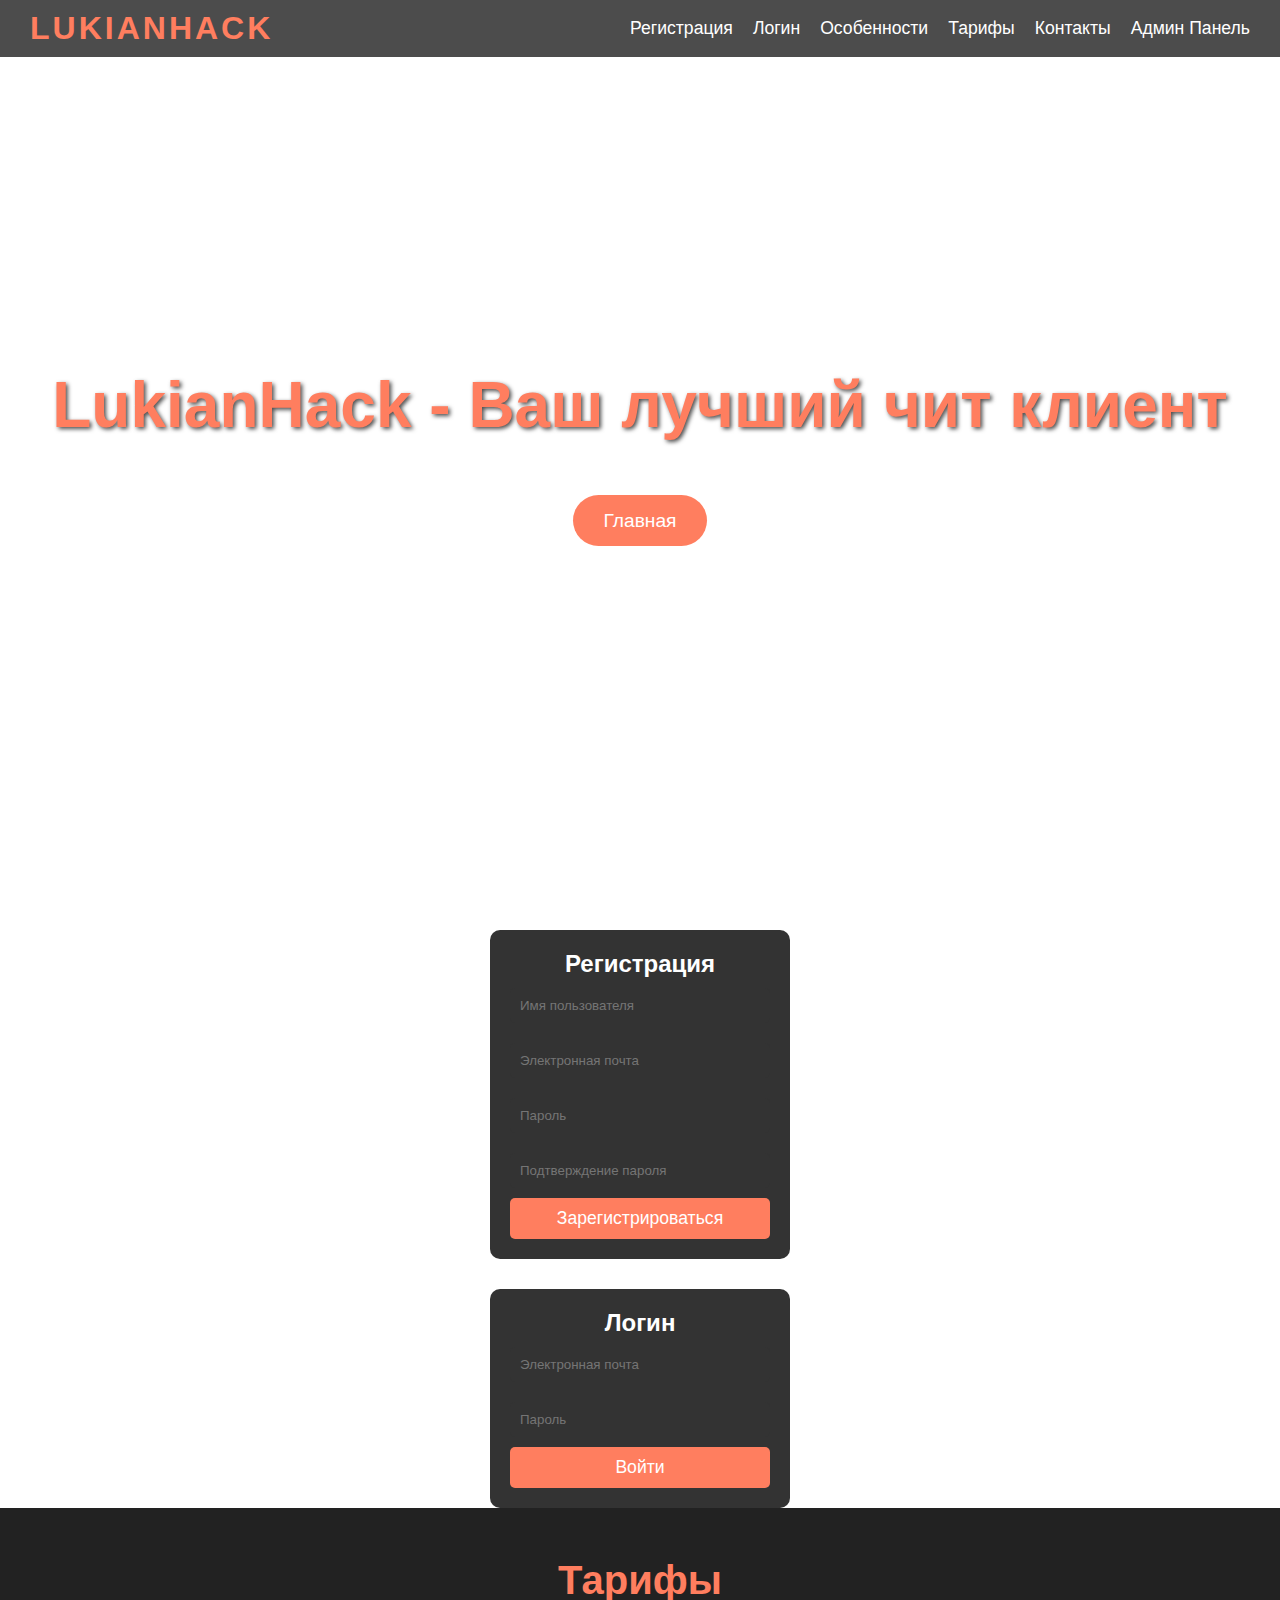
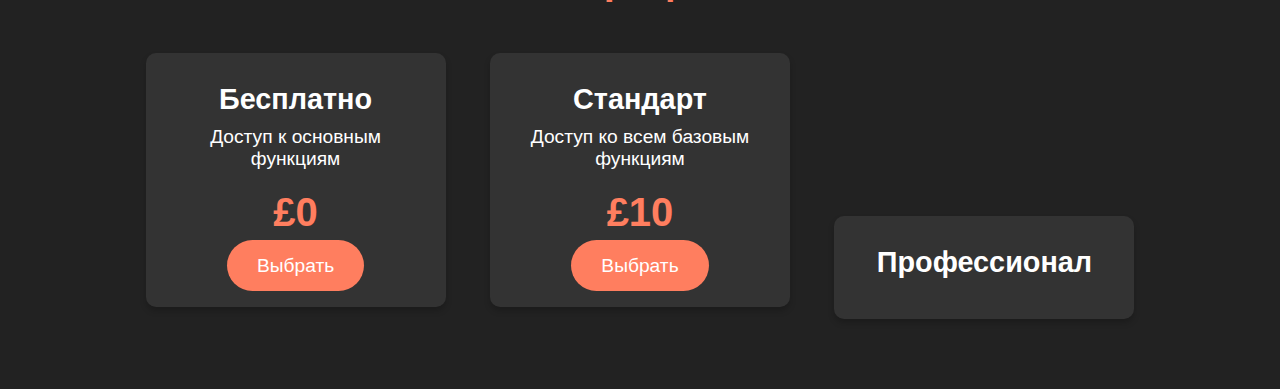
==== index.html @ 891042fd "Create index.html" ====
<!DOCTYPE html>
<html lang="ru">
  <head>
    <meta charset="UTF-8" />
    <meta name="viewport" content="width=device-width, initial-scale=1.0" />
    <title>LukianHack - Чит клиент</title>
    <link rel="stylesheet" href="styles.css" />
    <link
      rel="stylesheet"
      href="https://use.fontawesome.com/releases/v5.14.0/css/all.css"
      integrity="sha384-HzLeBuhoNPvSl5KYnjx0BT+WB0QEEqLprO+NBkkk5gbc67FTaL7XIGa2w1L0Xbgc"
      crossorigin="anonymous"
    />
    <style>
      /* Стили для страницы */
      * {
        margin: 0;
        padding: 0;
        box-sizing: border-box;
      }

      body {
        font-family: Arial, sans-serif;
        background: url('https://source.unsplash.com/1600x900/?hacker,technology') no-repeat center center/cover;
        background-size: cover;
        color: white;
        text-align: center;
        height: 100vh;
      }

      .navbar {
        position: absolute;
        top: 0;
        left: 0;
        width: 100%;
        padding: 10px 30px;
        background-color: rgba(0, 0, 0, 0.7);
        display: flex;
        justify-content: space-between;
        align-items: center;
      }

      .navbar__logo {
        font-size: 2em;
        color: #ff7e5f;
        text-transform: uppercase;
        letter-spacing: 3px;
        font-weight: bold;
      }

      .navbar__menu {
        list-style: none;
        display: flex;
        gap: 20px;
      }

      .navbar__links {
        color: white;
        text-decoration: none;
        font-size: 1.1em;
        transition: color 0.3s;
      }

      .navbar__links:hover {
        color: #ff7e5f;
      }

      .main {
        display: flex;
        flex-direction: column;
        justify-content: center;
        height: 100%;
        align-items: center;
        text-align: center;
      }

      .hero__heading {
        font-size: 4em;
        font-weight: bold;
        color: #ff7e5f;
        text-shadow: 2px 2px 4px rgba(0, 0, 0, 0.7);
      }

      .hero__description {
        font-size: 1.5em;
        margin: 20px 0;
      }

      .main__btn a {
        background: #ff7e5f;
        color: white;
        padding: 15px 30px;
        font-size: 1.2em;
        border-radius: 30px;
        text-decoration: none;
        transition: background 0.3s;
      }

      .main__btn a:hover {
        background: #feb47b;
      }

      /* Форма регистрации */
      .form-container {
        background-color: rgba(0, 0, 0, 0.8);
        padding: 20px;
        border-radius: 10px;
        margin-top: 30px;
        width: 300px;
        margin-left: auto;
        margin-right: auto;
      }

      .form-container input {
        width: 100%;
        padding: 10px;
        margin: 10px 0;
        border: none;
        border-radius: 5px;
        background: #333;
        color: white;
      }

      .form-container button {
        background: #ff7e5f;
        color: white;
        padding: 10px;
        width: 100%;
        border: none;
        border-radius: 5px;
        cursor: pointer;
        font-size: 1.1em;
      }

      .form-container button:hover {
        background: #feb47b;
      }

      /* Логин */
      .login-container {
        background-color: rgba(0, 0, 0, 0.8);
        padding: 20px;
        border-radius: 10px;
        margin-top: 30px;
        width: 300px;
        margin-left: auto;
        margin-right: auto;
      }

      .login-container input {
        width: 100%;
        padding: 10px;
        margin: 10px 0;
        border: none;
        border-radius: 5px;
        background: #333;
        color: white;
      }

      .login-container button {
        background: #ff7e5f;
        color: white;
        padding: 10px;
        width: 100%;
        border: none;
        border-radius: 5px;
        cursor: pointer;
        font-size: 1.1em;
      }

      .login-container button:hover {
        background: #feb47b;
      }

      /* Тарифы */
      .pricing {
        padding: 50px 0;
        background-color: #222;
      }

      .pricing h1 {
        font-size: 2.5em;
        margin-bottom: 30px;
        color: #ff7e5f;
      }

      .pricing .price-card {
        background-color: #333;
        padding: 30px;
        border-radius: 10px;
        margin: 20px;
        color: white;
        width: 300px;
        display: inline-block;
        text-align: center;
        box-shadow: 0 4px 6px rgba(0, 0, 0, 0.2);
      }

      .pricing .price-card h2 {
        font-size: 1.8em;
        margin-bottom: 10px;
      }

      .pricing .price-card p {
        font-size: 1.2em;
        margin-bottom: 20px;
      }

      .pricing .price-card .price {
        font-size: 2.5em;
        color: #ff7e5f;
        font-weight: bold;
        margin-bottom: 20px;
      }

      .pricing .price-card .btn {
        background: #ff7e5f;
        color: white;
        padding: 15px 30px;
        font-size: 1.2em;
        border-radius: 30px;
        text-decoration: none;
        transition: background 0.3s;
      }

      .pricing .price-card .btn:hover {
        background: #feb47b;
      }

      /* Подвал */
      .footer__container {
        background-color: #333;
        color: white;
        padding: 20px 0;
        margin-top: 20px;
      }

      .footer__social {
        display: flex;
        justify-content: center;
        gap: 20px;
      }

      .footer__social a {
        color: white;
        font-size: 1.8em;
        transition: color 0.3s;
      }

      .footer__social a:hover {
        color: #ff7e5f;
      }
    </style>
  </head>
  <body>
    <!-- Навигация -->
    <nav class="navbar">
      <div class="navbar__logo">LukianHack</div>
      <ul class="navbar__menu">
        <li><a href="#register" class="navbar__links">Регистрация</a></li>
        <li><a href="#login" class="navbar__links">Логин</a></li>
        <li><a href="#features" class="navbar__links">Особенности</a></li>
        <li><a href="#pricing" class="navbar__links">Тарифы</a></li>
        <li><a href="#contact" class="navbar__links">Контакты</a></li>
        <li><a href="#admin-panel" class="navbar__links">Админ Панель</a></li>
      </ul>
    </nav>

    <!-- Главная секция -->
    <div class="main">
      <h1 class="hero__heading">LukianHack - Ваш лучший чит клиент</h1>
      <p class="hero__description">Улучшите свой игровой опыт с помощью передовых инструментов</p>
      <div class="main__btn">
        <a href="#register">Главная</a>
      </div>
    </div>

    <!-- Форма регистрации -->
    <div class="form-container" id="register">
      <h2>Регистрация</h2>
      <form id="registerForm" onsubmit="return registerUser(event)">
        <input type="text" id="username" placeholder="Имя пользователя" required />
        <input type="email" id="email" placeholder="Электронная почта" required />
        <input type="password" id="password" placeholder="Пароль" required />
        <input type="password" id="confirmPassword" placeholder="Подтверждение пароля" required />
        <button type="submit">Зарегистрироваться</button>
      </form>
    </div>

    <!-- Форма логина -->
    <div class="login-container" id="login">
      <h2>Логин</h2>
      <form id="loginForm" onsubmit="return loginUser(event)">
        <input type="email" id="loginEmail" placeholder="Электронная почта" required />
        <input type="password" id="loginPassword" placeholder="Пароль" required />
        <button type="submit">Войти</button>
      </form>
    </div>

    <!-- Тарифы -->
    <div class="pricing" id="pricing">
      <h1>Тарифы</h1>
      <div class="price-card">
        <h2>Бесплатно</h2>
        <p>Доступ к основным функциям</p>
        <div class="price">£0</div>
        <a href="#" class="btn">Выбрать</a>
      </div>
      <div class="price-card">
        <h2>Стандарт</h2>
        <p>Доступ ко всем базовым функциям</p>
        <div class="price">£10</div>
        <a href="#" class="btn">Выбрать</a>
      </div>
      <div class="price-card">
        <h2>Профессионал</h2>
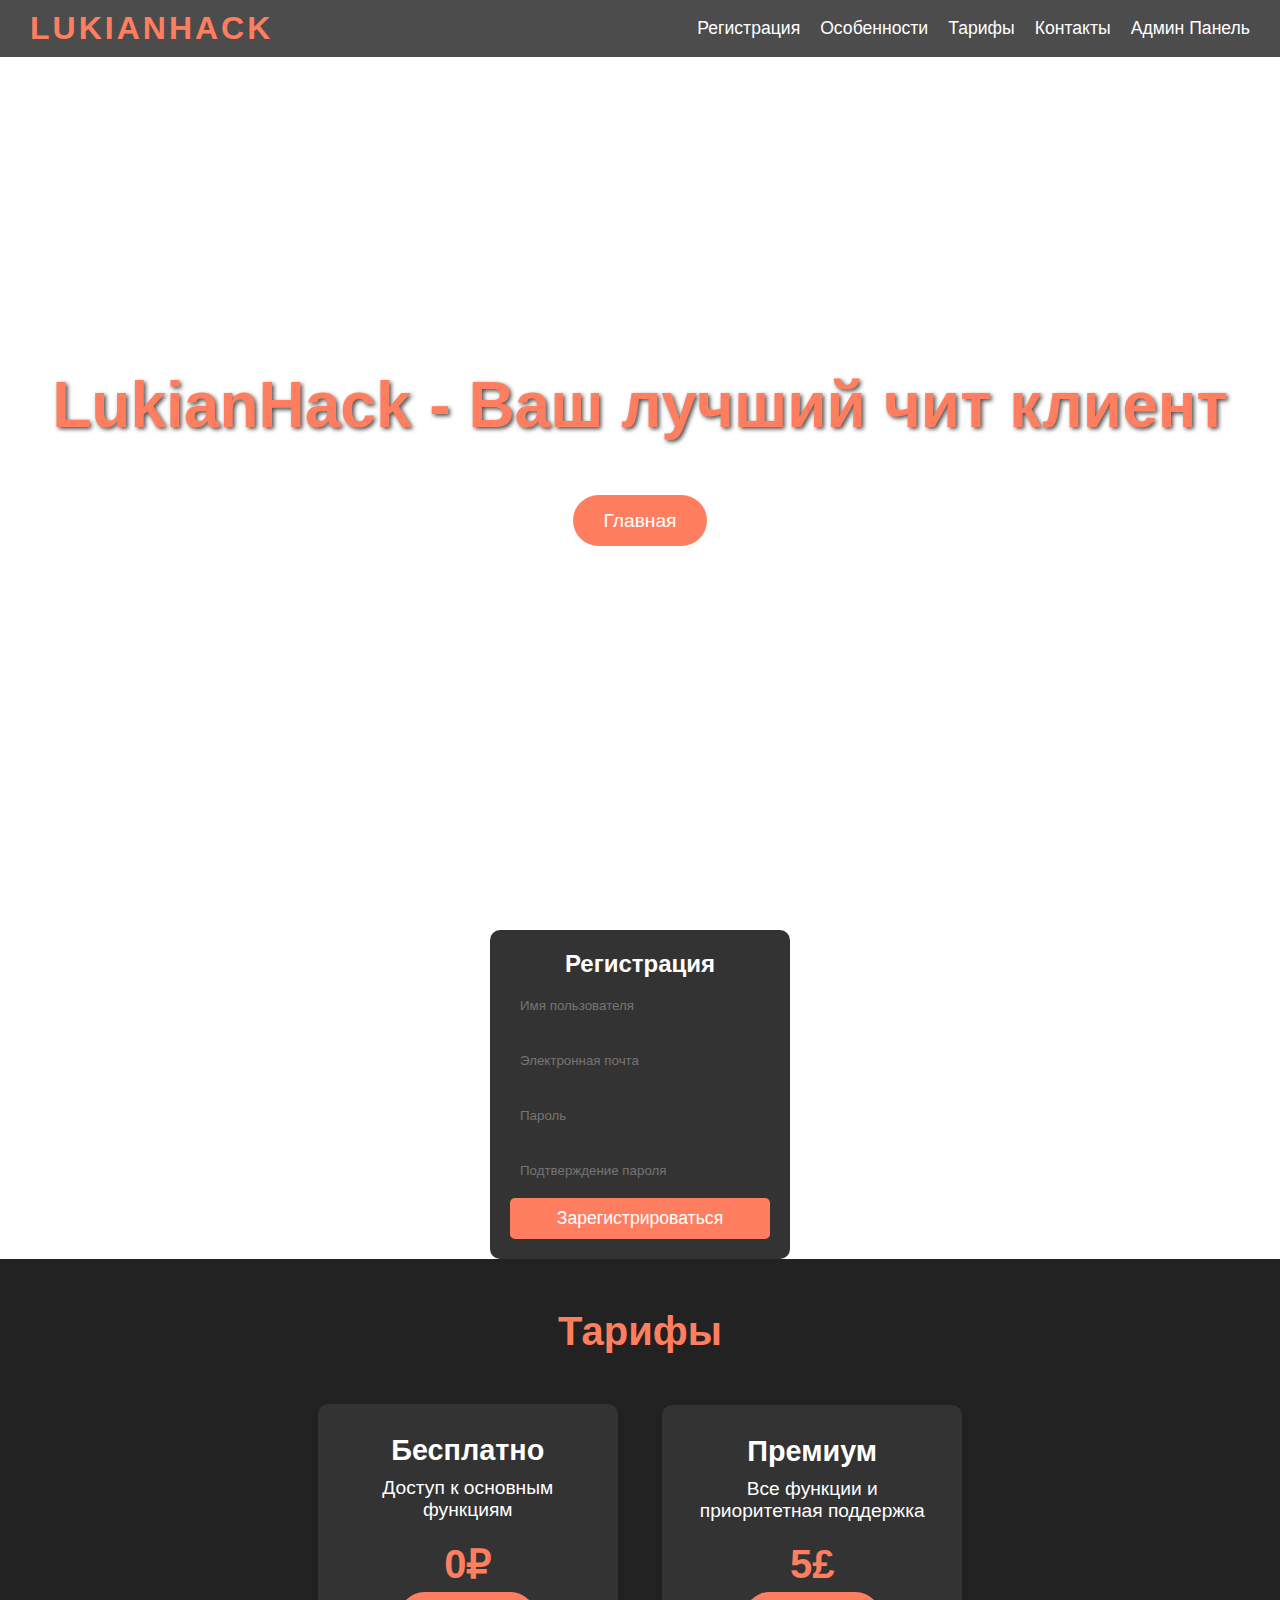
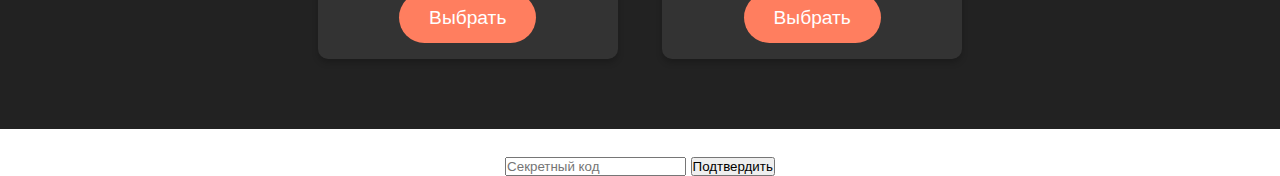
==== commit 8554cc7b: "index.html" ====
--- a/index.html
+++ b/index.html
@@ -136,42 +136,6 @@
         background: #feb47b;
       }
 
-      /* Логин */
-      .login-container {
-        background-color: rgba(0, 0, 0, 0.8);
-        padding: 20px;
-        border-radius: 10px;
-        margin-top: 30px;
-        width: 300px;
-        margin-left: auto;
-        margin-right: auto;
-      }
-
-      .login-container input {
-        width: 100%;
-        padding: 10px;
-        margin: 10px 0;
-        border: none;
-        border-radius: 5px;
-        background: #333;
-        color: white;
-      }
-
-      .login-container button {
-        background: #ff7e5f;
-        color: white;
-        padding: 10px;
-        width: 100%;
-        border: none;
-        border-radius: 5px;
-        cursor: pointer;
-        font-size: 1.1em;
-      }
-
-      .login-container button:hover {
-        background: #feb47b;
-      }
-
       /* Тарифы */
       .pricing {
         padding: 50px 0;
@@ -258,7 +222,6 @@
       <div class="navbar__logo">LukianHack</div>
       <ul class="navbar__menu">
         <li><a href="#register" class="navbar__links">Регистрация</a></li>
-        <li><a href="#login" class="navbar__links">Логин</a></li>
         <li><a href="#features" class="navbar__links">Особенности</a></li>
         <li><a href="#pricing" class="navbar__links">Тарифы</a></li>
         <li><a href="#contact" class="navbar__links">Контакты</a></li>
@@ -287,31 +250,32 @@
       </form>
     </div>
 
-    <!-- Форма логина -->
-    <div class="login-container" id="login">
-      <h2>Логин</h2>
-      <form id="loginForm" onsubmit="return loginUser(event)">
-        <input type="email" id="loginEmail" placeholder="Электронная почта" required />
-        <input type="password" id="loginPassword" placeholder="Пароль" required />
-        <button type="submit">Войти</button>
-      </form>
-    </div>
-
     <!-- Тарифы -->
     <div class="pricing" id="pricing">
       <h1>Тарифы</h1>
       <div class="price-card">
         <h2>Бесплатно</h2>
         <p>Доступ к основным функциям</p>
-        <div class="price">£0</div>
+        <div class="price">0₽</div>
         <a href="#" class="btn">Выбрать</a>
       </div>
       <div class="price-card">
-        <h2>Стандарт</h2>
-        <p>Доступ ко всем базовым функциям</p>
-        <div class="price">£10</div>
+        <h2>Премиум</h2>
+        <p>Все функции и приоритетная поддержка</p>
+        <div class="price">5£</div>
         <a href="#" class="btn">Выбрать</a>
       </div>
-      <div class="price-card">
-        <h2>Профессионал</h2>
-       
+    </div>
+
+    <!-- Админ Панель -->
+    <div id="admin-panel" class="modal">
+      <div class="modal-content">
+        <h2>Введите секретный код для доступа</h2>
+        <input type="text" id="admin-code" placeholder="Секретный код" />
+        <button onclick="checkAdminCode()">Подтвердить</button>
+      </div>
+    </div>
+
+    <script>
+      async function registerUser(event) {
+        event.preventDefault(); // Предотвращ
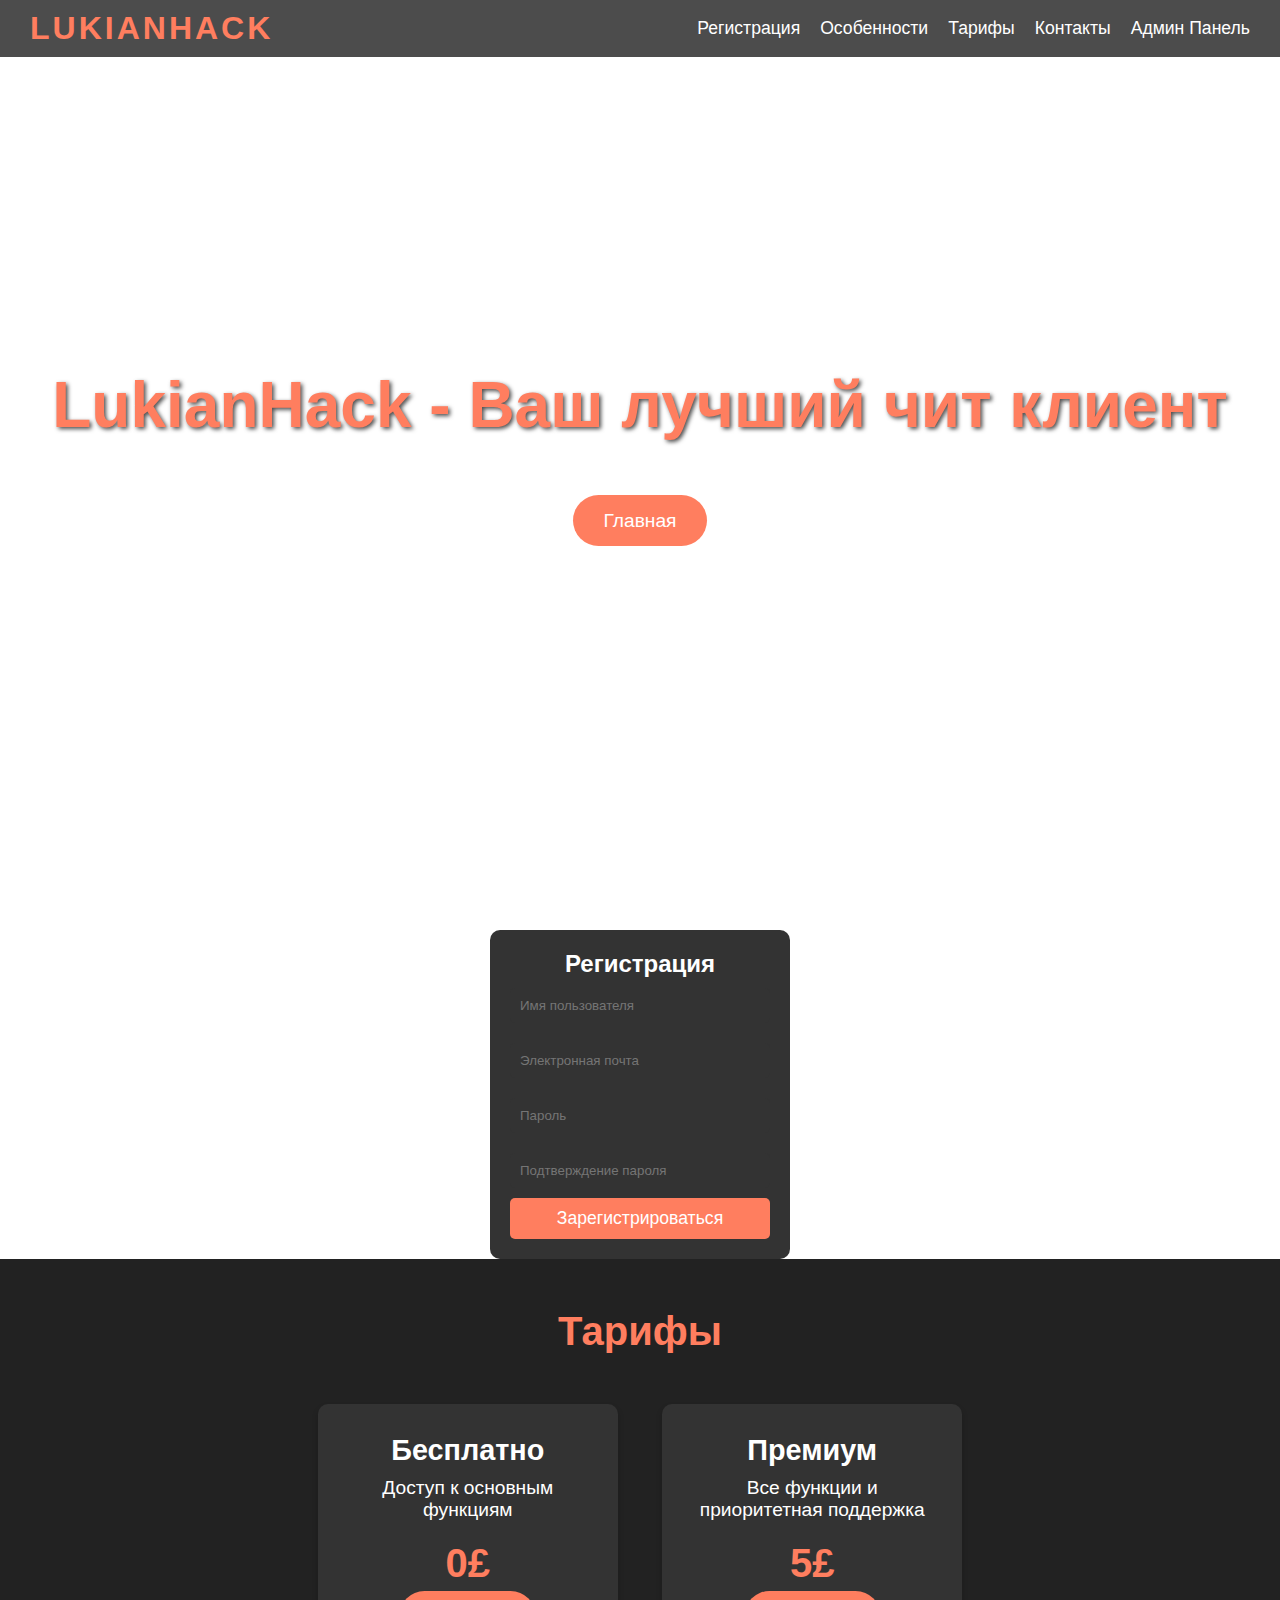
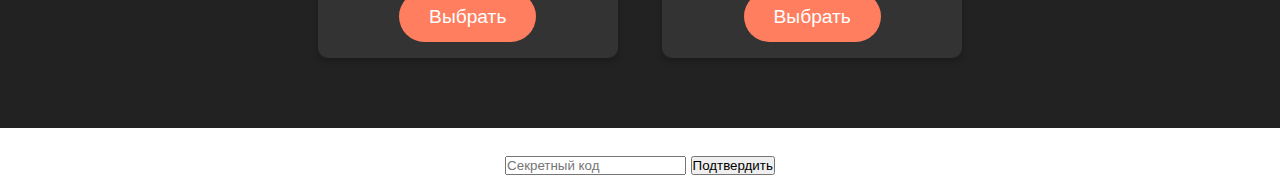
==== commit 7b6af2be: "index.html" ====
--- a/index.html
+++ b/index.html
@@ -256,7 +256,7 @@
       <div class="price-card">
         <h2>Бесплатно</h2>
         <p>Доступ к основным функциям</p>
-        <div class="price">0₽</div>
+        <div class="price">0£</div>
         <a href="#" class="btn">Выбрать</a>
       </div>
       <div class="price-card">
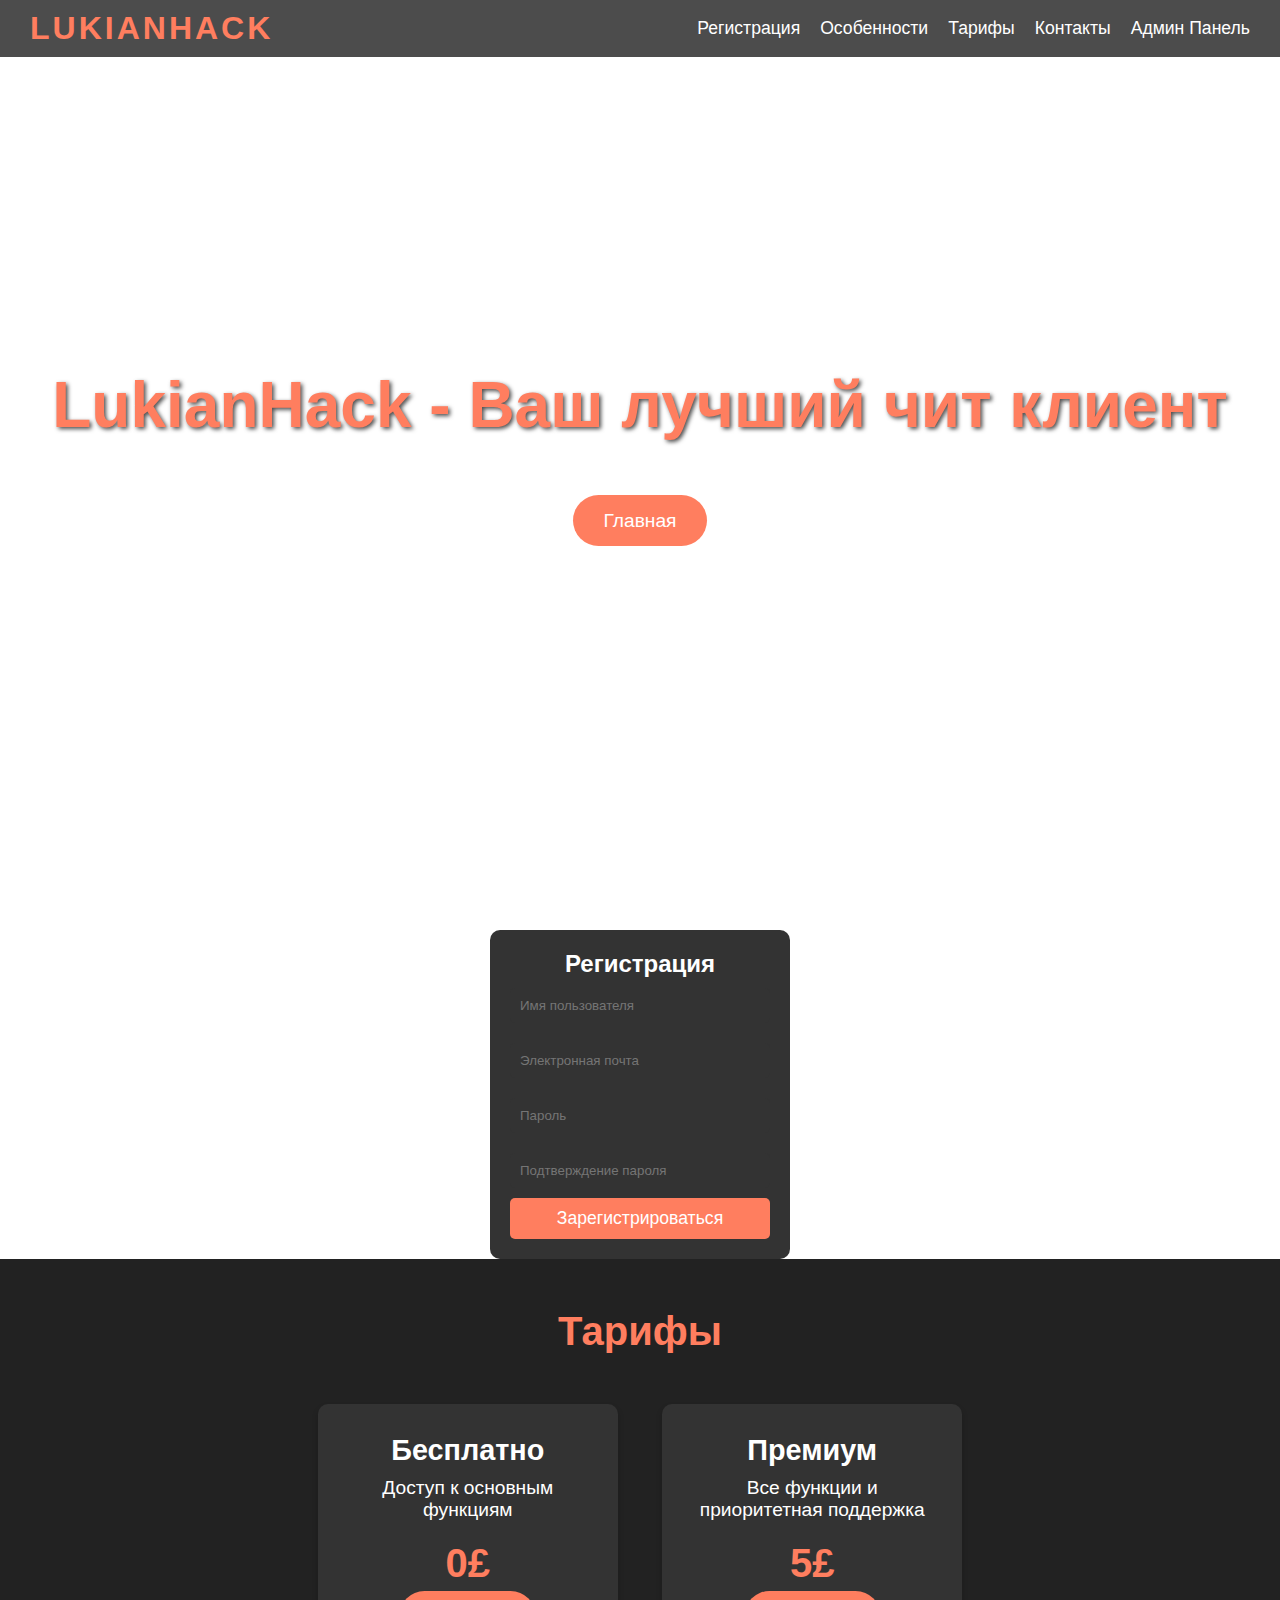
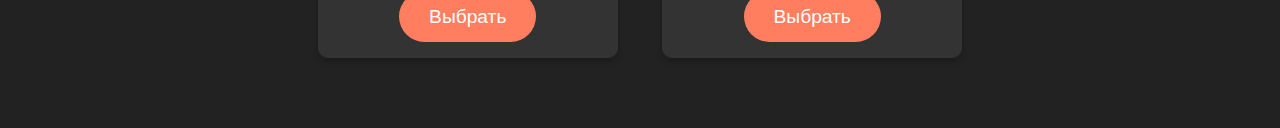
==== commit 253aa5ff: "index.html" ====
--- a/index.html
+++ b/index.html
@@ -225,7 +225,7 @@
         <li><a href="#features" class="navbar__links">Особенности</a></li>
         <li><a href="#pricing" class="navbar__links">Тарифы</a></li>
         <li><a href="#contact" class="navbar__links">Контакты</a></li>
-        <li><a href="#admin-panel" class="navbar__links">Админ Панель</a></li>
+        <li><a href="admin.html" class="navbar__links">Админ Панель</a></li>
       </ul>
     </nav>
 
@@ -267,15 +267,22 @@
       </div>
     </div>
 
-    <!-- Админ Панель -->
-    <div id="admin-panel" class="modal">
-      <div class="modal-content">
-        <h2>Введите секретный код для доступа</h2>
-        <input type="text" id="admin-code" placeholder="Секретный код" />
-        <button onclick="checkAdminCode()">Подтвердить</button>
-      </div>
-    </div>
-
     <script>
       async function registerUser(event) {
-        event.preventDefault(); // Предотвращ
+        event.preventDefault(); // Предотвращаем отправку формы
+        const username = document.getElementById('username').value;
+        const email = document.getElementById('email').value;
+        const password = document.getElementById('password').value;
+        const confirmPassword = document.getElementById('confirmPassword').value;
+
+        if (password !== confirmPassword) {
+          alert('Пароли не совпадают!');
+          return;
+        }
+
+        // Обработка регистрации (например, отправка на сервер)
+        alert('Регистрация прошла успешно!');
+      }
+    </script>
+  </body>
+</html>
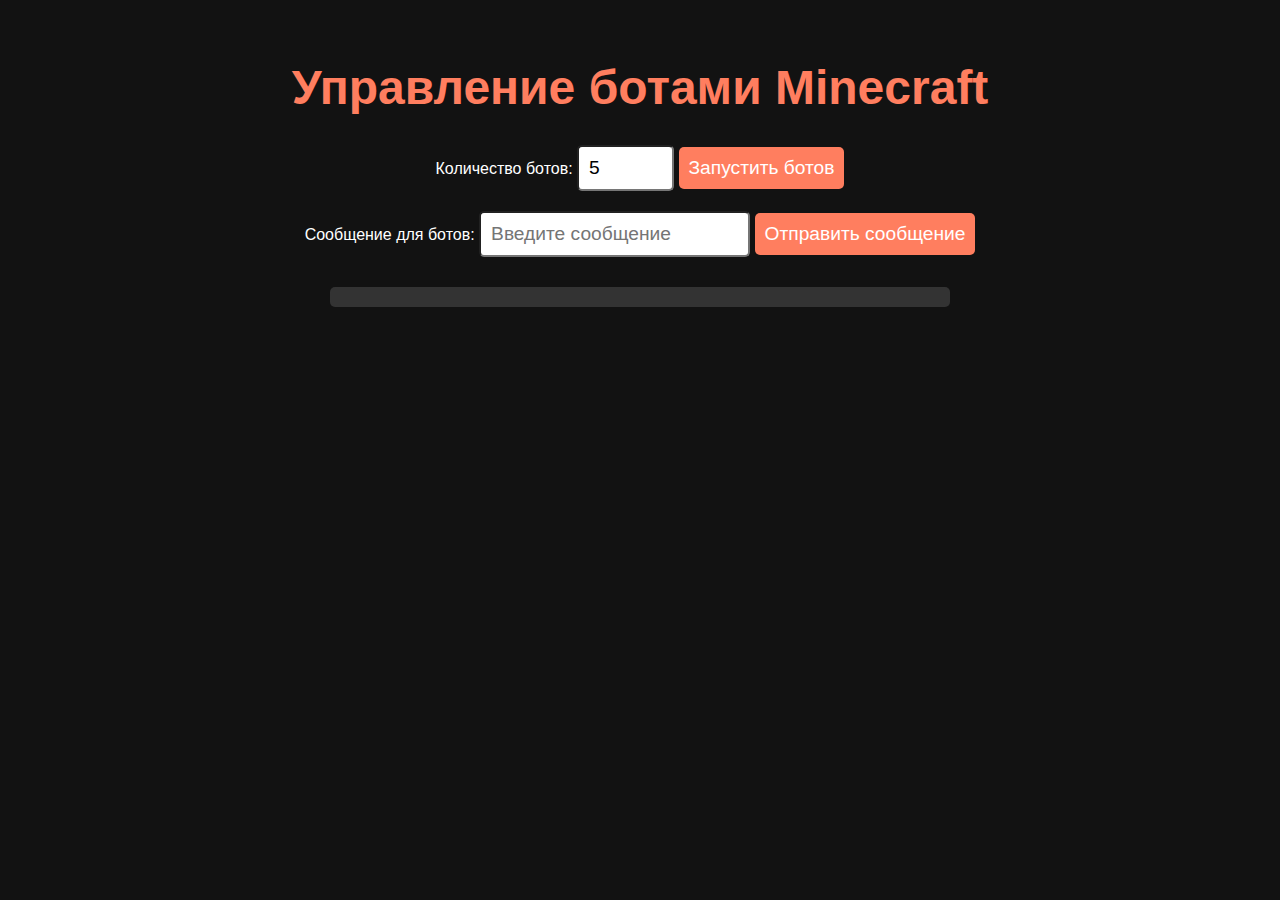
==== commit aac93688: "index.html" ====
--- a/index.html
+++ b/index.html
@@ -3,285 +3,91 @@
   <head>
     <meta charset="UTF-8" />
     <meta name="viewport" content="width=device-width, initial-scale=1.0" />
-    <title>LukianHack - Чит клиент</title>
+    <title>LukianHack - Управление ботами Minecraft</title>
     <link rel="stylesheet" href="styles.css" />
-    <link
-      rel="stylesheet"
-      href="https://use.fontawesome.com/releases/v5.14.0/css/all.css"
-      integrity="sha384-HzLeBuhoNPvSl5KYnjx0BT+WB0QEEqLprO+NBkkk5gbc67FTaL7XIGa2w1L0Xbgc"
-      crossorigin="anonymous"
-    />
     <style>
-      /* Стили для страницы */
-      * {
-        margin: 0;
-        padding: 0;
-        box-sizing: border-box;
-      }
-
       body {
         font-family: Arial, sans-serif;
-        background: url('https://source.unsplash.com/1600x900/?hacker,technology') no-repeat center center/cover;
-        background-size: cover;
+        background: #121212;
         color: white;
-        text-align: center;
-        height: 100vh;
-      }
-
-      .navbar {
-        position: absolute;
-        top: 0;
-        left: 0;
-        width: 100%;
-        padding: 10px 30px;
-        background-color: rgba(0, 0, 0, 0.7);
-        display: flex;
-        justify-content: space-between;
-        align-items: center;
-      }
-
-      .navbar__logo {
-        font-size: 2em;
-        color: #ff7e5f;
-        text-transform: uppercase;
-        letter-spacing: 3px;
-        font-weight: bold;
-      }
-
-      .navbar__menu {
-        list-style: none;
-        display: flex;
-        gap: 20px;
-      }
-
-      .navbar__links {
-        color: white;
-        text-decoration: none;
-        font-size: 1.1em;
-        transition: color 0.3s;
-      }
-
-      .navbar__links:hover {
-        color: #ff7e5f;
-      }
-
-      .main {
-        display: flex;
-        flex-direction: column;
-        justify-content: center;
-        height: 100%;
-        align-items: center;
         text-align: center;
       }
 
-      .hero__heading {
-        font-size: 4em;
-        font-weight: bold;
-        color: #ff7e5f;
-        text-shadow: 2px 2px 4px rgba(0, 0, 0, 0.7);
+      .container {
+        max-width: 800px;
+        margin: 0 auto;
+        padding: 20px;
       }
 
-      .hero__description {
-        font-size: 1.5em;
-        margin: 20px 0;
-      }
-
-      .main__btn a {
-        background: #ff7e5f;
-        color: white;
-        padding: 15px 30px;
-        font-size: 1.2em;
-        border-radius: 30px;
-        text-decoration: none;
-        transition: background 0.3s;
-      }
-
-      .main__btn a:hover {
-        background: #feb47b;
-      }
-
-      /* Форма регистрации */
-      .form-container {
-        background-color: rgba(0, 0, 0, 0.8);
-        padding: 20px;
-        border-radius: 10px;
-        margin-top: 30px;
-        width: 300px;
-        margin-left: auto;
-        margin-right: auto;
-      }
-
-      .form-container input {
-        width: 100%;
-        padding: 10px;
-        margin: 10px 0;
-        border: none;
-        border-radius: 5px;
-        background: #333;
-        color: white;
-      }
-
-      .form-container button {
-        background: #ff7e5f;
-        color: white;
-        padding: 10px;
-        width: 100%;
-        border: none;
-        border-radius: 5px;
-        cursor: pointer;
-        font-size: 1.1em;
-      }
-
-      .form-container button:hover {
-        background: #feb47b;
-      }
-
-      /* Тарифы */
-      .pricing {
-        padding: 50px 0;
-        background-color: #222;
-      }
-
-      .pricing h1 {
-        font-size: 2.5em;
-        margin-bottom: 30px;
+      h1 {
         color: #ff7e5f;
-      }
-
-      .pricing .price-card {
-        background-color: #333;
-        padding: 30px;
-        border-radius: 10px;
-        margin: 20px;
-        color: white;
-        width: 300px;
-        display: inline-block;
-        text-align: center;
-        box-shadow: 0 4px 6px rgba(0, 0, 0, 0.2);
-      }
-
-      .pricing .price-card h2 {
-        font-size: 1.8em;
-        margin-bottom: 10px;
-      }
-
-      .pricing .price-card p {
-        font-size: 1.2em;
+        font-size: 3em;
         margin-bottom: 20px;
       }
 
-      .pricing .price-card .price {
-        font-size: 2.5em;
-        color: #ff7e5f;
-        font-weight: bold;
-        margin-bottom: 20px;
+      input, button {
+        padding: 10px;
+        margin: 10px 0;
+        font-size: 1.2em;
+        border-radius: 5px;
       }
 
-      .pricing .price-card .btn {
-        background: #ff7e5f;
+      button {
+        background-color: #ff7e5f;
+        border: none;
         color: white;
-        padding: 15px 30px;
-        font-size: 1.2em;
-        border-radius: 30px;
-        text-decoration: none;
-        transition: background 0.3s;
+        cursor: pointer;
       }
 
-      .pricing .price-card .btn:hover {
-        background: #feb47b;
+      button:hover {
+        background-color: #feb47b;
       }
 
-      /* Подвал */
-      .footer__container {
+      .output {
+        margin-top: 20px;
+        padding: 10px;
         background-color: #333;
-        color: white;
-        padding: 20px 0;
-        margin-top: 20px;
-      }
-
-      .footer__social {
-        display: flex;
-        justify-content: center;
-        gap: 20px;
-      }
-
-      .footer__social a {
-        color: white;
-        font-size: 1.8em;
-        transition: color 0.3s;
-      }
-
-      .footer__social a:hover {
-        color: #ff7e5f;
+        border-radius: 5px;
+        max-width: 600px;
+        margin: 20px auto;
       }
     </style>
   </head>
   <body>
-    <!-- Навигация -->
-    <nav class="navbar">
-      <div class="navbar__logo">LukianHack</div>
-      <ul class="navbar__menu">
-        <li><a href="#register" class="navbar__links">Регистрация</a></li>
-        <li><a href="#features" class="navbar__links">Особенности</a></li>
-        <li><a href="#pricing" class="navbar__links">Тарифы</a></li>
-        <li><a href="#contact" class="navbar__links">Контакты</a></li>
-        <li><a href="admin.html" class="navbar__links">Админ Панель</a></li>
-      </ul>
-    </nav>
+    <div class="container">
+      <h1>Управление ботами Minecraft</h1>
 
-    <!-- Главная секция -->
-    <div class="main">
-      <h1 class="hero__heading">LukianHack - Ваш лучший чит клиент</h1>
-      <p class="hero__description">Улучшите свой игровой опыт с помощью передовых инструментов</p>
-      <div class="main__btn">
-        <a href="#register">Главная</a>
+      <div>
+        <label for="botCount">Количество ботов:</label>
+        <input type="number" id="botCount" value="5" min="1" max="100" />
+        <button onclick="launchBots()">Запустить ботов</button>
       </div>
-    </div>
 
-    <!-- Форма регистрации -->
-    <div class="form-container" id="register">
-      <h2>Регистрация</h2>
-      <form id="registerForm" onsubmit="return registerUser(event)">
-        <input type="text" id="username" placeholder="Имя пользователя" required />
-        <input type="email" id="email" placeholder="Электронная почта" required />
-        <input type="password" id="password" placeholder="Пароль" required />
-        <input type="password" id="confirmPassword" placeholder="Подтверждение пароля" required />
-        <button type="submit">Зарегистрироваться</button>
-      </form>
-    </div>
+      <div>
+        <label for="message">Сообщение для ботов:</label>
+        <input type="text" id="message" placeholder="Введите сообщение" />
+        <button onclick="sendMessage()">Отправить сообщение</button>
+      </div>
 
-    <!-- Тарифы -->
-    <div class="pricing" id="pricing">
-      <h1>Тарифы</h1>
-      <div class="price-card">
-        <h2>Бесплатно</h2>
-        <p>Доступ к основным функциям</p>
-        <div class="price">0£</div>
-        <a href="#" class="btn">Выбрать</a>
-      </div>
-      <div class="price-card">
-        <h2>Премиум</h2>
-        <p>Все функции и приоритетная поддержка</p>
-        <div class="price">5£</div>
-        <a href="#" class="btn">Выбрать</a>
-      </div>
+      <div class="output" id="output"></div>
     </div>
 
     <script>
-      async function registerUser(event) {
-        event.preventDefault(); // Предотвращаем отправку формы
-        const username = document.getElementById('username').value;
-        const email = document.getElementById('email').value;
-        const password = document.getElementById('password').value;
-        const confirmPassword = document.getElementById('confirmPassword').value;
+      // Отправка команд на сервер через API или WebSocket
+      function launchBots() {
+        const botCount = document.getElementById('botCount').value;
+        document.getElementById('output').innerHTML = `Запущено ${botCount} ботов...`;
 
-        if (password !== confirmPassword) {
-          alert('Пароли не совпадают!');
-          return;
-        }
+        // Здесь можно отправить запрос на сервер с созданием ботов
+        // Пример через WebSocket или HTTP
+      }
 
-        // Обработка регистрации (например, отправка на сервер)
-        alert('Регистрация прошла успешно!');
+      function sendMessage() {
+        const message = document.getElementById('message').value;
+        document.getElementById('output').innerHTML = `Боты отправляют сообщение: "${message}"`;
+
+        // Здесь можно отправить запрос на сервер для отправки сообщения от всех ботов
+        // Пример через WebSocket или HTTP
       }
     </script>
   </body>
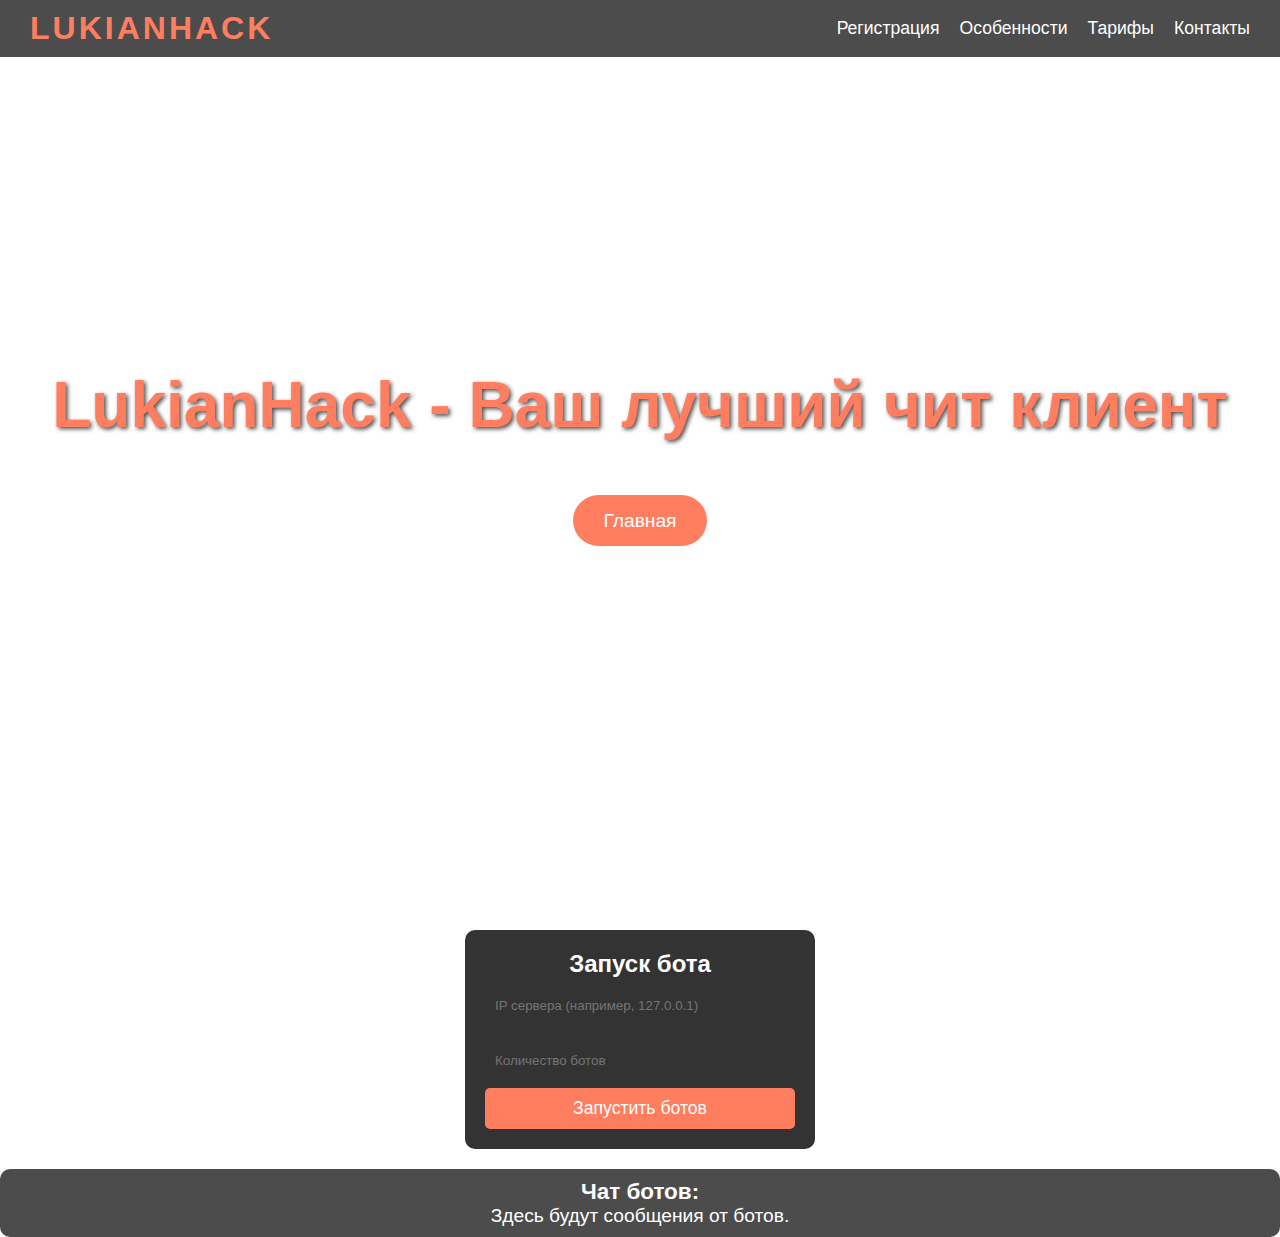
==== commit 8f292a1b: "index.html" ====
--- a/index.html
+++ b/index.html
@@ -1,94 +1,206 @@
 <!DOCTYPE html>
 <html lang="ru">
-  <head>
-    <meta charset="UTF-8" />
-    <meta name="viewport" content="width=device-width, initial-scale=1.0" />
-    <title>LukianHack - Управление ботами Minecraft</title>
-    <link rel="stylesheet" href="styles.css" />
-    <style>
-      body {
-        font-family: Arial, sans-serif;
-        background: #121212;
-        color: white;
-        text-align: center;
+<head>
+  <meta charset="UTF-8" />
+  <meta name="viewport" content="width=device-width, initial-scale=1.0" />
+  <title>LukianHack - Чит клиент</title>
+  <link rel="stylesheet" href="styles.css" />
+  <link
+    rel="stylesheet"
+    href="https://use.fontawesome.com/releases/v5.14.0/css/all.css"
+    integrity="sha384-HzLeBuhoNPvSl5KYnjx0BT+WB0QEEqLprO+NBkkk5gbc67FTaL7XIGa2w1L0Xbgc"
+    crossorigin="anonymous"
+  />
+  <style>
+    /* Стили для страницы */
+    * {
+      margin: 0;
+      padding: 0;
+      box-sizing: border-box;
+    }
+
+    body {
+      font-family: Arial, sans-serif;
+      background: url('https://source.unsplash.com/1600x900/?hacker,technology') no-repeat center center/cover;
+      background-size: cover;
+      color: white;
+      text-align: center;
+      height: 100vh;
+    }
+
+    .navbar {
+      position: absolute;
+      top: 0;
+      left: 0;
+      width: 100%;
+      padding: 10px 30px;
+      background-color: rgba(0, 0, 0, 0.7);
+      display: flex;
+      justify-content: space-between;
+      align-items: center;
+    }
+
+    .navbar__logo {
+      font-size: 2em;
+      color: #ff7e5f;
+      text-transform: uppercase;
+      letter-spacing: 3px;
+      font-weight: bold;
+    }
+
+    .navbar__menu {
+      list-style: none;
+      display: flex;
+      gap: 20px;
+    }
+
+    .navbar__links {
+      color: white;
+      text-decoration: none;
+      font-size: 1.1em;
+      transition: color 0.3s;
+    }
+
+    .navbar__links:hover {
+      color: #ff7e5f;
+    }
+
+    .main {
+      display: flex;
+      flex-direction: column;
+      justify-content: center;
+      height: 100%;
+      align-items: center;
+      text-align: center;
+    }
+
+    .hero__heading {
+      font-size: 4em;
+      font-weight: bold;
+      color: #ff7e5f;
+      text-shadow: 2px 2px 4px rgba(0, 0, 0, 0.7);
+    }
+
+    .hero__description {
+      font-size: 1.5em;
+      margin: 20px 0;
+    }
+
+    .main__btn a {
+      background: #ff7e5f;
+      color: white;
+      padding: 15px 30px;
+      font-size: 1.2em;
+      border-radius: 30px;
+      text-decoration: none;
+      transition: background 0.3s;
+    }
+
+    .main__btn a:hover {
+      background: #feb47b;
+    }
+
+    /* Форма ввода для ботов и IP */
+    .form-container {
+      background-color: rgba(0, 0, 0, 0.8);
+      padding: 20px;
+      border-radius: 10px;
+      margin-top: 30px;
+      width: 350px;
+      margin-left: auto;
+      margin-right: auto;
+    }
+
+    .form-container input {
+      width: 100%;
+      padding: 10px;
+      margin: 10px 0;
+      border: none;
+      border-radius: 5px;
+      background: #333;
+      color: white;
+    }
+
+    .form-container button {
+      background: #ff7e5f;
+      color: white;
+      padding: 10px;
+      width: 100%;
+      border: none;
+      border-radius: 5px;
+      cursor: pointer;
+      font-size: 1.1em;
+    }
+
+    .form-container button:hover {
+      background: #feb47b;
+    }
+
+    .chat-bot {
+      margin-top: 20px;
+      font-size: 1.2em;
+      color: white;
+      padding: 10px;
+      background-color: rgba(0, 0, 0, 0.7);
+      border-radius: 10px;
+    }
+  </style>
+</head>
+<body>
+  <!-- Навигация -->
+  <nav class="navbar">
+    <div class="navbar__logo">LukianHack</div>
+    <ul class="navbar__menu">
+      <li><a href="#register" class="navbar__links">Регистрация</a></li>
+      <li><a href="#features" class="navbar__links">Особенности</a></li>
+      <li><a href="#pricing" class="navbar__links">Тарифы</a></li>
+      <li><a href="#contact" class="navbar__links">Контакты</a></li>
+    </ul>
+  </nav>
+
+  <!-- Главная секция -->
+  <div class="main">
+    <h1 class="hero__heading">LukianHack - Ваш лучший чит клиент</h1>
+    <p class="hero__description">Улучшите свой игровой опыт с помощью передовых инструментов</p>
+    <div class="main__btn">
+      <a href="#register">Главная</a>
+    </div>
+  </div>
+
+  <!-- Форма для ввода IP и запуска ботов -->
+  <div class="form-container" id="bot-form">
+    <h2>Запуск бота</h2>
+    <form id="botForm" onsubmit="startBots(event)">
+      <input type="text" id="server-ip" placeholder="IP сервера (например, 127.0.0.1)" required />
+      <input type="number" id="bot-count" placeholder="Количество ботов" required />
+      <button type="submit">Запустить ботов</button>
+    </form>
+  </div>
+
+  <!-- Чат ботов -->
+  <div class="chat-bot" id="chat-box">
+    <h3>Чат ботов:</h3>
+    <p id="bot-chat">Здесь будут сообщения от ботов.</p>
+  </div>
+
+  <script>
+    function startBots(event) {
+      event.preventDefault();
+      const serverIP = document.getElementById('server-ip').value;
+      const botCount = document.getElementById('bot-count').value;
+
+      if (botCount <= 0) {
+        alert("Количество ботов должно быть больше нуля.");
+        return;
       }
 
-      .container {
-        max-width: 800px;
-        margin: 0 auto;
-        padding: 20px;
-      }
-
-      h1 {
-        color: #ff7e5f;
-        font-size: 3em;
-        margin-bottom: 20px;
-      }
-
-      input, button {
-        padding: 10px;
-        margin: 10px 0;
-        font-size: 1.2em;
-        border-radius: 5px;
-      }
-
-      button {
-        background-color: #ff7e5f;
-        border: none;
-        color: white;
-        cursor: pointer;
-      }
-
-      button:hover {
-        background-color: #feb47b;
-      }
-
-      .output {
-        margin-top: 20px;
-        padding: 10px;
-        background-color: #333;
-        border-radius: 5px;
-        max-width: 600px;
-        margin: 20px auto;
-      }
-    </style>
-  </head>
-  <body>
-    <div class="container">
-      <h1>Управление ботами Minecraft</h1>
-
-      <div>
-        <label for="botCount">Количество ботов:</label>
-        <input type="number" id="botCount" value="5" min="1" max="100" />
-        <button onclick="launchBots()">Запустить ботов</button>
-      </div>
-
-      <div>
-        <label for="message">Сообщение для ботов:</label>
-        <input type="text" id="message" placeholder="Введите сообщение" />
-        <button onclick="sendMessage()">Отправить сообщение</button>
-      </div>
-
-      <div class="output" id="output"></div>
-    </div>
-
-    <script>
-      // Отправка команд на сервер через API или WebSocket
-      function launchBots() {
-        const botCount = document.getElementById('botCount').value;
-        document.getElementById('output').innerHTML = `Запущено ${botCount} ботов...`;
-
-        // Здесь можно отправить запрос на сервер с созданием ботов
-        // Пример через WebSocket или HTTP
-      }
-
-      function sendMessage() {
-        const message = document.getElementById('message').value;
-        document.getElementById('output').innerHTML = `Боты отправляют сообщение: "${message}"`;
-
-        // Здесь можно отправить запрос на сервер для отправки сообщения от всех ботов
-        // Пример через WebSocket или HTTP
-      }
-    </script>
-  </body>
+      document.getElementById('bot-chat').innerText = `Запуск ${botCount} ботов на сервер ${serverIP}...`;
+
+      // Пример логики запуска ботов (для демонстрации):
+      setTimeout(() => {
+        document.getElementById('bot-chat').innerText = `Боты успешно подключились к серверу ${serverIP}!`;
+      }, 2000);
+    }
+  </script>
+</body>
 </html>
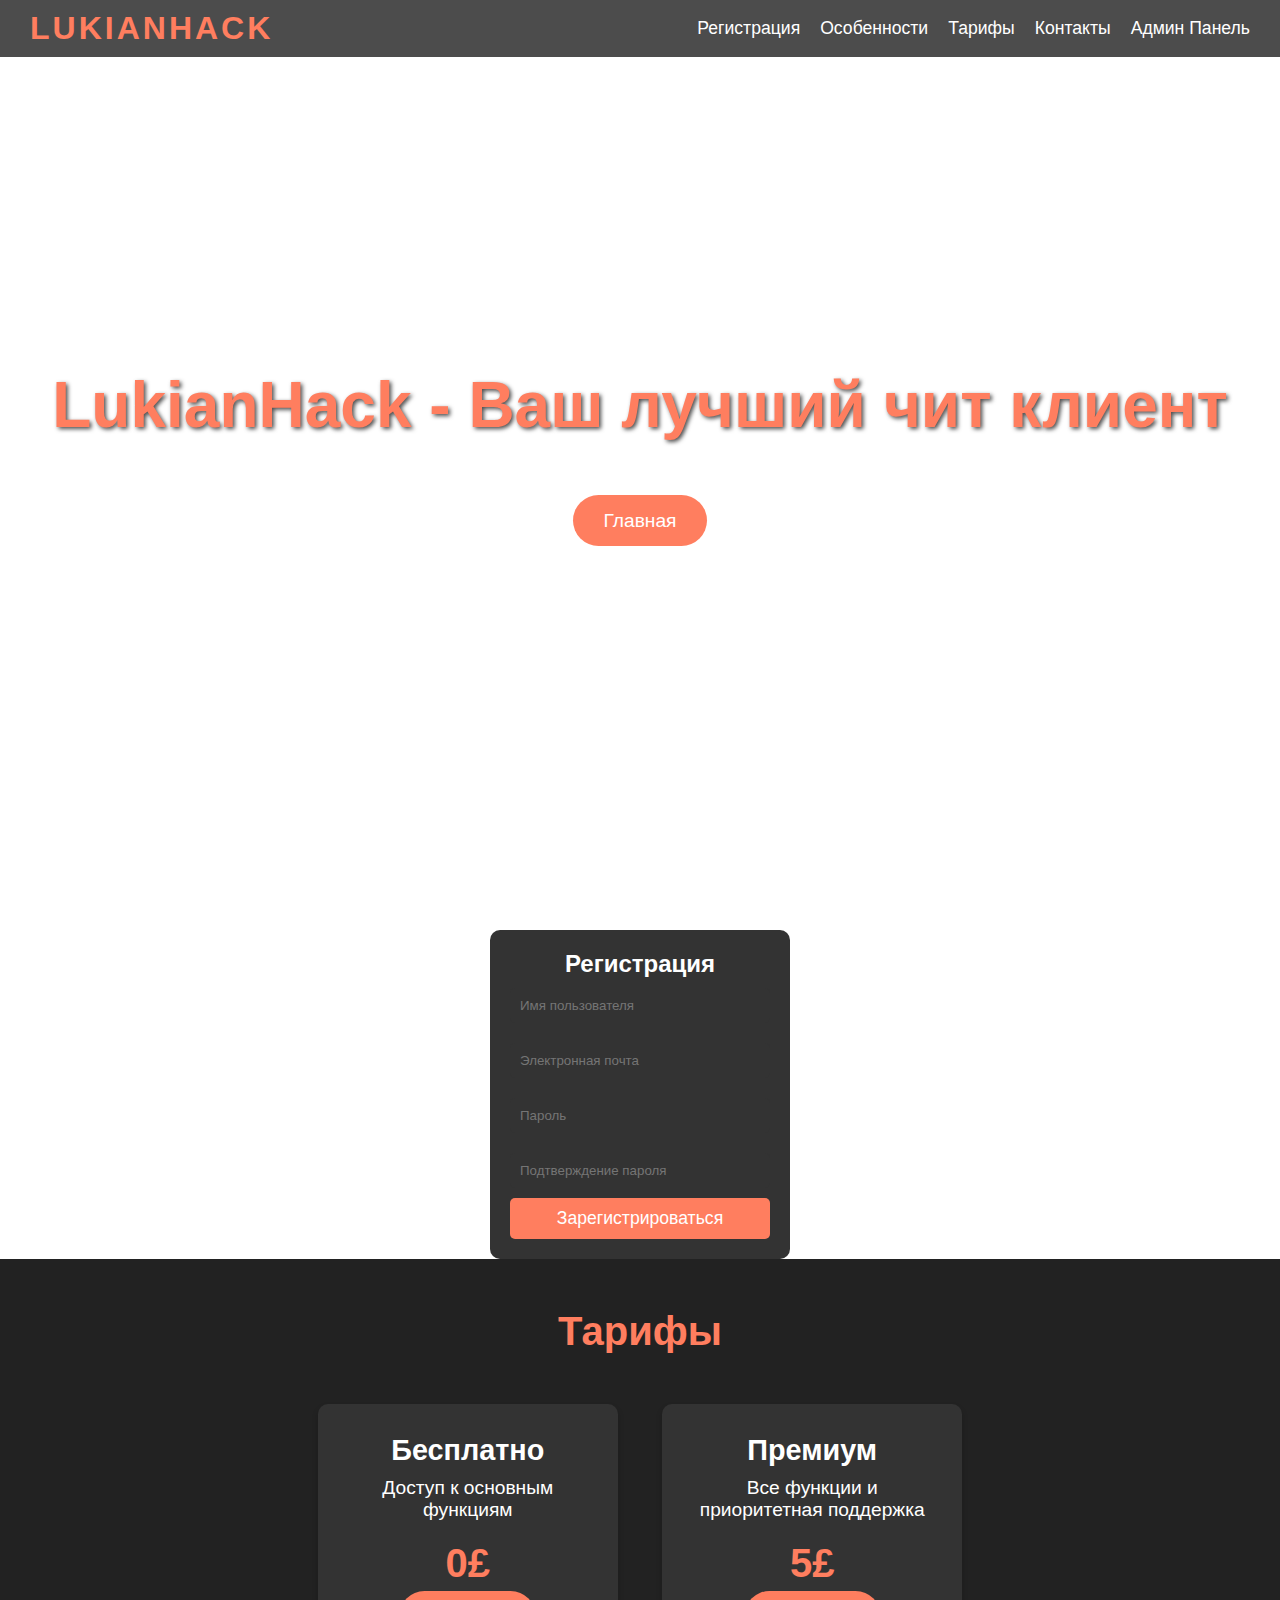
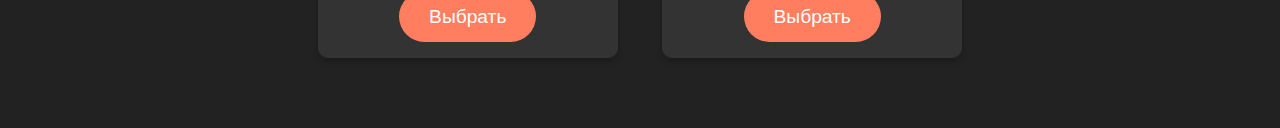
==== commit a1897a4c: "index.html" ====
--- a/index.html
+++ b/index.html
@@ -1,206 +1,288 @@
 <!DOCTYPE html>
 <html lang="ru">
-<head>
-  <meta charset="UTF-8" />
-  <meta name="viewport" content="width=device-width, initial-scale=1.0" />
-  <title>LukianHack - Чит клиент</title>
-  <link rel="stylesheet" href="styles.css" />
-  <link
-    rel="stylesheet"
-    href="https://use.fontawesome.com/releases/v5.14.0/css/all.css"
-    integrity="sha384-HzLeBuhoNPvSl5KYnjx0BT+WB0QEEqLprO+NBkkk5gbc67FTaL7XIGa2w1L0Xbgc"
-    crossorigin="anonymous"
-  />
-  <style>
-    /* Стили для страницы */
-    * {
-      margin: 0;
-      padding: 0;
-      box-sizing: border-box;
-    }
-
-    body {
-      font-family: Arial, sans-serif;
-      background: url('https://source.unsplash.com/1600x900/?hacker,technology') no-repeat center center/cover;
-      background-size: cover;
-      color: white;
-      text-align: center;
-      height: 100vh;
-    }
-
-    .navbar {
-      position: absolute;
-      top: 0;
-      left: 0;
-      width: 100%;
-      padding: 10px 30px;
-      background-color: rgba(0, 0, 0, 0.7);
-      display: flex;
-      justify-content: space-between;
-      align-items: center;
-    }
-
-    .navbar__logo {
-      font-size: 2em;
-      color: #ff7e5f;
-      text-transform: uppercase;
-      letter-spacing: 3px;
-      font-weight: bold;
-    }
-
-    .navbar__menu {
-      list-style: none;
-      display: flex;
-      gap: 20px;
-    }
-
-    .navbar__links {
-      color: white;
-      text-decoration: none;
-      font-size: 1.1em;
-      transition: color 0.3s;
-    }
-
-    .navbar__links:hover {
-      color: #ff7e5f;
-    }
-
-    .main {
-      display: flex;
-      flex-direction: column;
-      justify-content: center;
-      height: 100%;
-      align-items: center;
-      text-align: center;
-    }
-
-    .hero__heading {
-      font-size: 4em;
-      font-weight: bold;
-      color: #ff7e5f;
-      text-shadow: 2px 2px 4px rgba(0, 0, 0, 0.7);
-    }
-
-    .hero__description {
-      font-size: 1.5em;
-      margin: 20px 0;
-    }
-
-    .main__btn a {
-      background: #ff7e5f;
-      color: white;
-      padding: 15px 30px;
-      font-size: 1.2em;
-      border-radius: 30px;
-      text-decoration: none;
-      transition: background 0.3s;
-    }
-
-    .main__btn a:hover {
-      background: #feb47b;
-    }
-
-    /* Форма ввода для ботов и IP */
-    .form-container {
-      background-color: rgba(0, 0, 0, 0.8);
-      padding: 20px;
-      border-radius: 10px;
-      margin-top: 30px;
-      width: 350px;
-      margin-left: auto;
-      margin-right: auto;
-    }
-
-    .form-container input {
-      width: 100%;
-      padding: 10px;
-      margin: 10px 0;
-      border: none;
-      border-radius: 5px;
-      background: #333;
-      color: white;
-    }
-
-    .form-container button {
-      background: #ff7e5f;
-      color: white;
-      padding: 10px;
-      width: 100%;
-      border: none;
-      border-radius: 5px;
-      cursor: pointer;
-      font-size: 1.1em;
-    }
-
-    .form-container button:hover {
-      background: #feb47b;
-    }
-
-    .chat-bot {
-      margin-top: 20px;
-      font-size: 1.2em;
-      color: white;
-      padding: 10px;
-      background-color: rgba(0, 0, 0, 0.7);
-      border-radius: 10px;
-    }
-  </style>
-</head>
-<body>
-  <!-- Навигация -->
-  <nav class="navbar">
-    <div class="navbar__logo">LukianHack</div>
-    <ul class="navbar__menu">
-      <li><a href="#register" class="navbar__links">Регистрация</a></li>
-      <li><a href="#features" class="navbar__links">Особенности</a></li>
-      <li><a href="#pricing" class="navbar__links">Тарифы</a></li>
-      <li><a href="#contact" class="navbar__links">Контакты</a></li>
-    </ul>
-  </nav>
-
-  <!-- Главная секция -->
-  <div class="main">
-    <h1 class="hero__heading">LukianHack - Ваш лучший чит клиент</h1>
-    <p class="hero__description">Улучшите свой игровой опыт с помощью передовых инструментов</p>
-    <div class="main__btn">
-      <a href="#register">Главная</a>
+  <head>
+    <meta charset="UTF-8" />
+    <meta name="viewport" content="width=device-width, initial-scale=1.0" />
+    <title>LukianHack - Чит клиент</title>
+    <link rel="stylesheet" href="styles.css" />
+    <link
+      rel="stylesheet"
+      href="https://use.fontawesome.com/releases/v5.14.0/css/all.css"
+      integrity="sha384-HzLeBuhoNPvSl5KYnjx0BT+WB0QEEqLprO+NBkkk5gbc67FTaL7XIGa2w1L0Xbgc"
+      crossorigin="anonymous"
+    />
+    <style>
+      /* Стили для страницы */
+      * {
+        margin: 0;
+        padding: 0;
+        box-sizing: border-box;
+      }
+
+      body {
+        font-family: Arial, sans-serif;
+        background: url('https://source.unsplash.com/1600x900/?hacker,technology') no-repeat center center/cover;
+        background-size: cover;
+        color: white;
+        text-align: center;
+        height: 100vh;
+      }
+
+      .navbar {
+        position: absolute;
+        top: 0;
+        left: 0;
+        width: 100%;
+        padding: 10px 30px;
+        background-color: rgba(0, 0, 0, 0.7);
+        display: flex;
+        justify-content: space-between;
+        align-items: center;
+      }
+
+      .navbar__logo {
+        font-size: 2em;
+        color: #ff7e5f;
+        text-transform: uppercase;
+        letter-spacing: 3px;
+        font-weight: bold;
+      }
+
+      .navbar__menu {
+        list-style: none;
+        display: flex;
+        gap: 20px;
+      }
+
+      .navbar__links {
+        color: white;
+        text-decoration: none;
+        font-size: 1.1em;
+        transition: color 0.3s;
+      }
+
+      .navbar__links:hover {
+        color: #ff7e5f;
+      }
+
+      .main {
+        display: flex;
+        flex-direction: column;
+        justify-content: center;
+        height: 100%;
+        align-items: center;
+        text-align: center;
+      }
+
+      .hero__heading {
+        font-size: 4em;
+        font-weight: bold;
+        color: #ff7e5f;
+        text-shadow: 2px 2px 4px rgba(0, 0, 0, 0.7);
+      }
+
+      .hero__description {
+        font-size: 1.5em;
+        margin: 20px 0;
+      }
+
+      .main__btn a {
+        background: #ff7e5f;
+        color: white;
+        padding: 15px 30px;
+        font-size: 1.2em;
+        border-radius: 30px;
+        text-decoration: none;
+        transition: background 0.3s;
+      }
+
+      .main__btn a:hover {
+        background: #feb47b;
+      }
+
+      /* Форма регистрации */
+      .form-container {
+        background-color: rgba(0, 0, 0, 0.8);
+        padding: 20px;
+        border-radius: 10px;
+        margin-top: 30px;
+        width: 300px;
+        margin-left: auto;
+        margin-right: auto;
+      }
+
+      .form-container input {
+        width: 100%;
+        padding: 10px;
+        margin: 10px 0;
+        border: none;
+        border-radius: 5px;
+        background: #333;
+        color: white;
+      }
+
+      .form-container button {
+        background: #ff7e5f;
+        color: white;
+        padding: 10px;
+        width: 100%;
+        border: none;
+        border-radius: 5px;
+        cursor: pointer;
+        font-size: 1.1em;
+      }
+
+      .form-container button:hover {
+        background: #feb47b;
+      }
+
+      /* Тарифы */
+      .pricing {
+        padding: 50px 0;
+        background-color: #222;
+      }
+
+      .pricing h1 {
+        font-size: 2.5em;
+        margin-bottom: 30px;
+        color: #ff7e5f;
+      }
+
+      .pricing .price-card {
+        background-color: #333;
+        padding: 30px;
+        border-radius: 10px;
+        margin: 20px;
+        color: white;
+        width: 300px;
+        display: inline-block;
+        text-align: center;
+        box-shadow: 0 4px 6px rgba(0, 0, 0, 0.2);
+      }
+
+      .pricing .price-card h2 {
+        font-size: 1.8em;
+        margin-bottom: 10px;
+      }
+
+      .pricing .price-card p {
+        font-size: 1.2em;
+        margin-bottom: 20px;
+      }
+
+      .pricing .price-card .price {
+        font-size: 2.5em;
+        color: #ff7e5f;
+        font-weight: bold;
+        margin-bottom: 20px;
+      }
+
+      .pricing .price-card .btn {
+        background: #ff7e5f;
+        color: white;
+        padding: 15px 30px;
+        font-size: 1.2em;
+        border-radius: 30px;
+        text-decoration: none;
+        transition: background 0.3s;
+      }
+
+      .pricing .price-card .btn:hover {
+        background: #feb47b;
+      }
+
+      /* Подвал */
+      .footer__container {
+        background-color: #333;
+        color: white;
+        padding: 20px 0;
+        margin-top: 20px;
+      }
+
+      .footer__social {
+        display: flex;
+        justify-content: center;
+        gap: 20px;
+      }
+
+      .footer__social a {
+        color: white;
+        font-size: 1.8em;
+        transition: color 0.3s;
+      }
+
+      .footer__social a:hover {
+        color: #ff7e5f;
+      }
+    </style>
+  </head>
+  <body>
+    <!-- Навигация -->
+    <nav class="navbar">
+      <div class="navbar__logo">LukianHack</div>
+      <ul class="navbar__menu">
+        <li><a href="#register" class="navbar__links">Регистрация</a></li>
+        <li><a href="#features" class="navbar__links">Особенности</a></li>
+        <li><a href="#pricing" class="navbar__links">Тарифы</a></li>
+        <li><a href="#contact" class="navbar__links">Контакты</a></li>
+        <li><a href="admin.html" class="navbar__links">Админ Панель</a></li>
+      </ul>
+    </nav>
+
+    <!-- Главная секция -->
+    <div class="main">
+      <h1 class="hero__heading">LukianHack - Ваш лучший чит клиент</h1>
+      <p class="hero__description">Улучшите свой игровой опыт с помощью передовых инструментов</p>
+      <div class="main__btn">
+        <a href="#register">Главная</a>
+      </div>
     </div>
-  </div>
-
-  <!-- Форма для ввода IP и запуска ботов -->
-  <div class="form-container" id="bot-form">
-    <h2>Запуск бота</h2>
-    <form id="botForm" onsubmit="startBots(event)">
-      <input type="text" id="server-ip" placeholder="IP сервера (например, 127.0.0.1)" required />
-      <input type="number" id="bot-count" placeholder="Количество ботов" required />
-      <button type="submit">Запустить ботов</button>
-    </form>
-  </div>
-
-  <!-- Чат ботов -->
-  <div class="chat-bot" id="chat-box">
-    <h3>Чат ботов:</h3>
-    <p id="bot-chat">Здесь будут сообщения от ботов.</p>
-  </div>
-
-  <script>
-    function startBots(event) {
-      event.preventDefault();
-      const serverIP = document.getElementById('server-ip').value;
-      const botCount = document.getElementById('bot-count').value;
-
-      if (botCount <= 0) {
-        alert("Количество ботов должно быть больше нуля.");
-        return;
-      }
-
-      document.getElementById('bot-chat').innerText = `Запуск ${botCount} ботов на сервер ${serverIP}...`;
-
-      // Пример логики запуска ботов (для демонстрации):
-      setTimeout(() => {
-        document.getElementById('bot-chat').innerText = `Боты успешно подключились к серверу ${serverIP}!`;
-      }, 2000);
-    }
-  </script>
-</body>
+
+    <!-- Форма регистрации -->
+    <div class="form-container" id="register">
+      <h2>Регистрация</h2>
+      <form id="registerForm" onsubmit="return registerUser(event)">
+        <input type="text" id="username" placeholder="Имя пользователя" required />
+        <input type="email" id="email" placeholder="Электронная почта" required />
+        <input type="password" id="password" placeholder="Пароль" required />
+        <input type="password" id="confirmPassword" placeholder="Подтверждение пароля" required />
+        <button type="submit">Зарегистрироваться</button>
+      </form>
+    </div>
+
+    <!-- Тарифы -->
+    <div class="pricing" id="pricing">
+      <h1>Тарифы</h1>
+      <div class="price-card">
+        <h2>Бесплатно</h2>
+        <p>Доступ к основным функциям</p>
+        <div class="price">0£</div>
+        <a href="#" class="btn">Выбрать</a>
+      </div>
+      <div class="price-card">
+        <h2>Премиум</h2>
+        <p>Все функции и приоритетная поддержка</p>
+        <div class="price">5£</div>
+        <a href="#" class="btn">Выбрать</a>
+      </div>
+    </div>
+
+    <script>
+      async function registerUser(event) {
+        event.preventDefault(); // Предотвращаем отправку формы
+        const username = document.getElementById('username').value;
+        const email = document.getElementById('email').value;
+        const password = document.getElementById('password').value;
+        const confirmPassword = document.getElementById('confirmPassword').value;
+
+        if (password !== confirmPassword) {
+          alert('Пароли не совпадают!');
+          return;
+        }
+
+        // Обработка регистрации (например, отправка на сервер)
+        alert('Регистрация прошла успешно!');
+      }
+    </script>
+  </body>
 </html>
